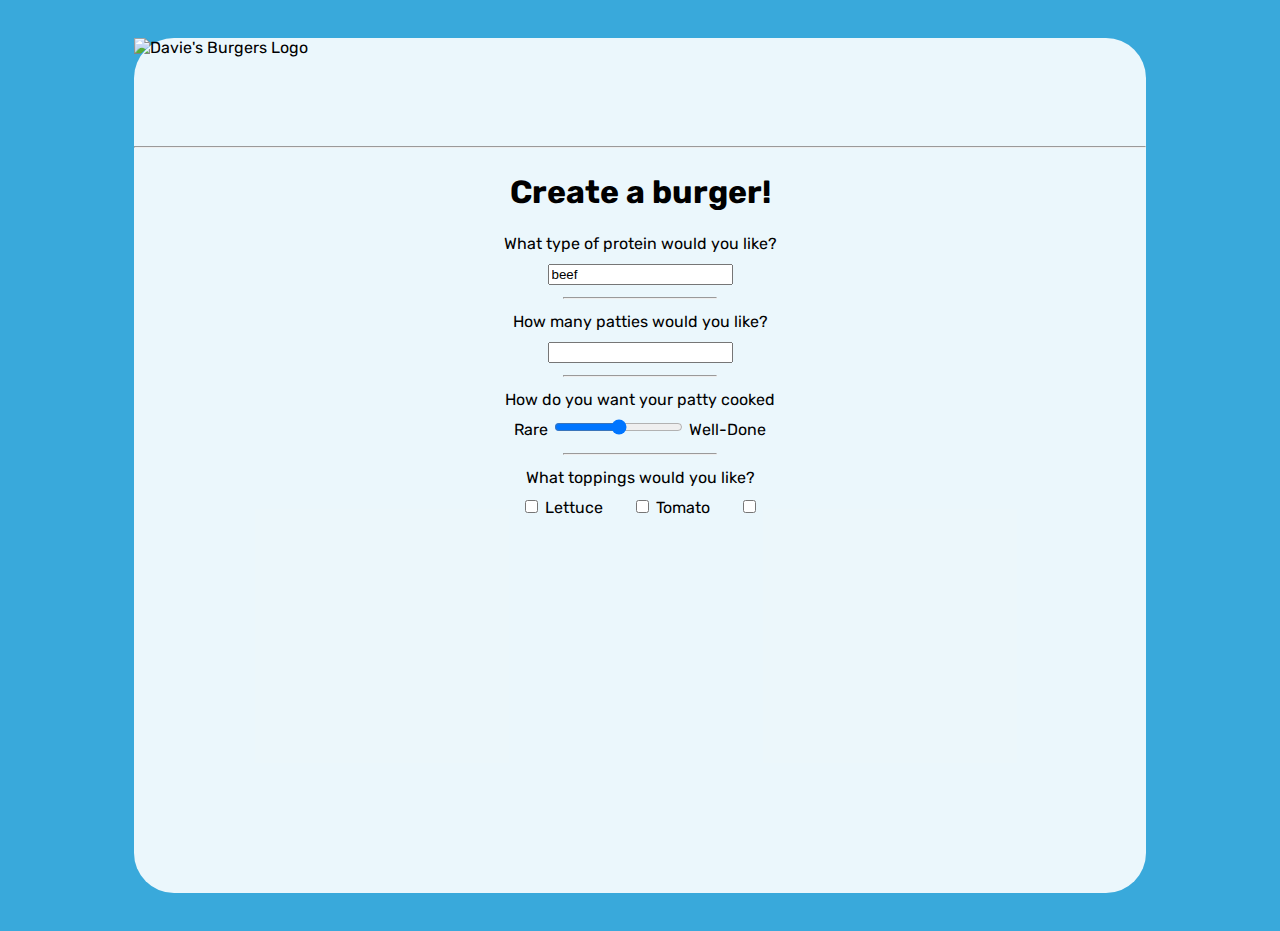
==== Form/Form.html @ 824b93b6 "first commit" ====
<!DOCTYPE html>
<html lang="en" dir="ltr">
  <head>
    <meta charset="utf-8">
    <link rel="stylesheet" type="text/css" href="Form.css">
    <link href="https://fonts.googleapis.com/css?family=Rubik" rel="stylesheet">
    <title>HTML Forms</title>
  </head>
  <body>
    <section id="overlay">
      <img src="https://content.codecademy.com/courses/web-101/unit-6/htmlcss1-img_burger-logo.svg" alt="Davie's Burgers Logo" id="logo">
      <hr>
      <!-- <form action="/example.html" method="POST">
        <h1>Login to start creating a burger!</h1>
        <label for="username">Username</label>
        <input type="text" name="username" value="John Doe">
        <br>
        <label for="user-pw">Password:</label>
        <input type="password" name="user-pw" id="user-pw">
        
      </form> -->

      <form>
        <h1>Create a burger!</h1>
				<section class="protein">
          <label for="patty">What type of protein would you like?</label>
    			<br>
                <input type="text" name="patty" id="patty" value="beef">
        </section>
        <hr>

        <section class="patties">
          <label for="amount">How many patties would you like?</label>
          <br>
          <input id="amount" type="number" name="amount" step="1">
        </section>

        <hr>
				
        <section class="cooked">
          <label for="doneness">How do you want your patty cooked</label>
          <br>
          <span>Rare</span>
          <input id="doneness" name="doneness" type="range" min="0" max="5" step="0.5">

          
          <span>Well-Done</span>
        </section>

        <hr>
        
        <section class="toppings">
          <span>What toppings would you like?</span>
          <br>
          <input id="topping" name="topping" type="checkbox" value="topping">

					<label for="lettuce">Lettuce</label>
                    <input id="lettuce" name="topping" type="checkbox" value="lettuce">

          <label for="tomato">Tomato</label>
          <input id="tomato" type="checkbox" name="topping" value="tomato">


        </section>
      </form>
</section>
  </body>
</html>
---- Form/Form.css ----
body {
    background-color: rgb(57, 169, 219);
    font-family: Rubik, Arial;
  }
  
  form {
    text-align: center;
    line-height: 30px;
    height: 80%;
    overflow: auto;
  }
  
  form hr {
    width: 15%;
  }
  
  h1 {
    text-align: center;
  }
  
  #overlay {
    width: 80%;
    margin: 3% auto;
    height: 95vh;
    background-color: rgba(255, 255, 255, 0.9);
    border-radius: 40px;
  }
  
  #logo {
    height: 100px;
    display: block;
    margin: auto;
  }
  
  
  .toppings label, .cheesy label {
    margin-right: 25px;
  }
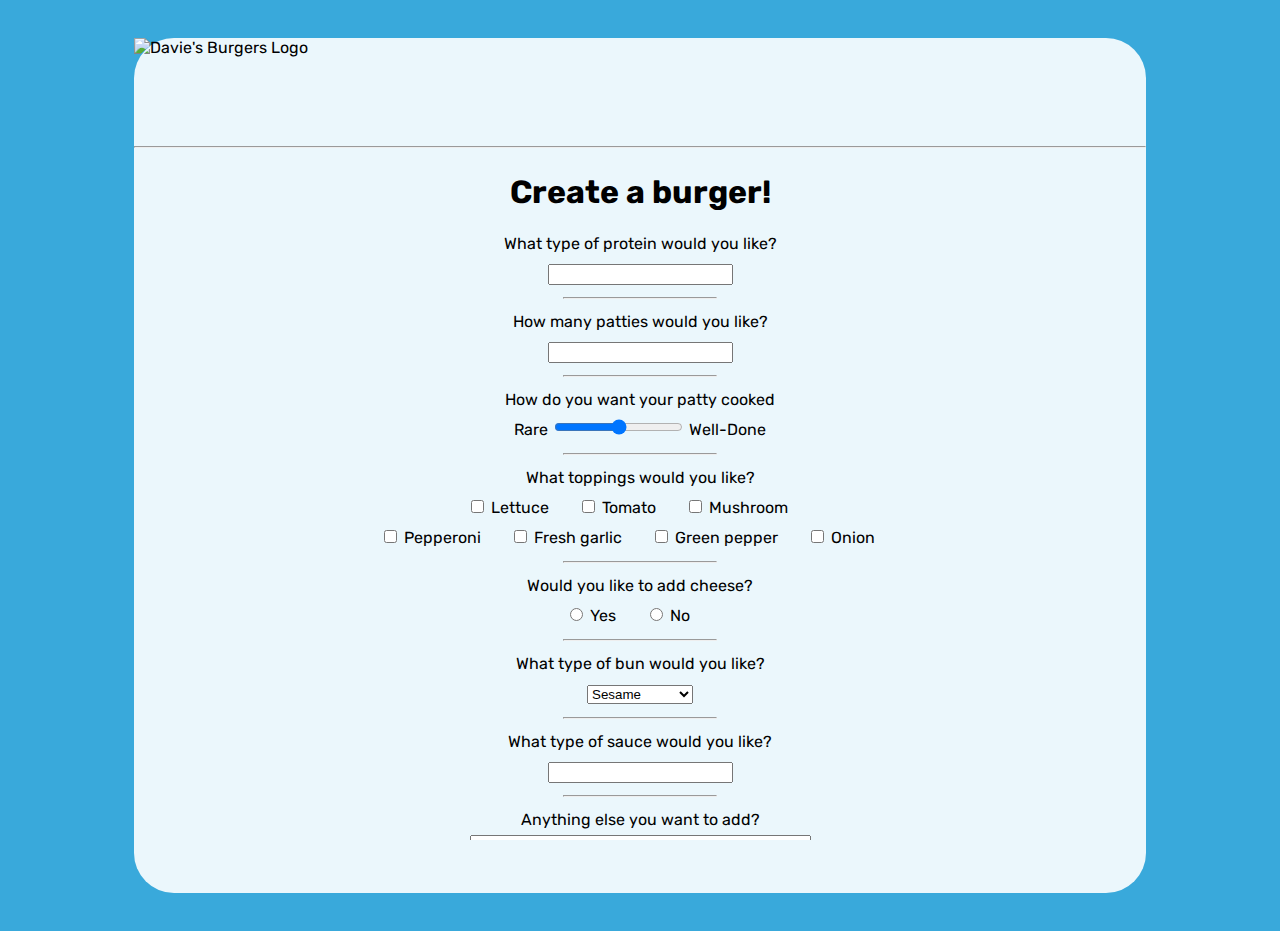
==== commit 450fedcb: "second  commit" ====
--- a/Form/Form.html
+++ b/Form/Form.html
@@ -22,46 +22,97 @@
 
       <form>
         <h1>Create a burger!</h1>
-				<section class="protein">
+        <section class="protein">
           <label for="patty">What type of protein would you like?</label>
-    			<br>
-                <input type="text" name="patty" id="patty" value="beef">
+    			<br><input type="text" name="patty" id="patty">
         </section>
         <hr>
-
         <section class="patties">
           <label for="amount">How many patties would you like?</label>
-          <br>
-          <input id="amount" type="number" name="amount" step="1">
+          <br><input type="number" name="amount" id="amount">
         </section>
-
         <hr>
-				
         <section class="cooked">
           <label for="doneness">How do you want your patty cooked</label>
           <br>
           <span>Rare</span>
-          <input id="doneness" name="doneness" type="range" min="0" max="5" step="0.5">
-
-          
+          <input type="range" name="doneness" id="doneness" value="3" min="1" max="5">
           <span>Well-Done</span>
         </section>
-
         <hr>
         
         <section class="toppings">
           <span>What toppings would you like?</span>
           <br>
-          <input id="topping" name="topping" type="checkbox" value="topping">
+          <!--Add your code below for the first checkbox-->
 
+          <input id="lettuce" name="topping" type="checkbox" value="lettuce">
 					<label for="lettuce">Lettuce</label>
-                    <input id="lettuce" name="topping" type="checkbox" value="lettuce">
 
+          <input id="tomato" name="topping" type="checkbox" value="tomato">
           <label for="tomato">Tomato</label>
-          <input id="tomato" type="checkbox" name="topping" value="tomato">
 
+          <input id="mushroom" name="topping" type="checkbox" value="mushroom">
+          <label for="mushroom">Mushroom</label>
+          <br>
+          <input id="pepperoni" name="topping" type="checkbox" value="pepperoni">
+          <label for="pepperoni">Pepperoni</label>
 
+          <input id="fresh-garlic" name="topping" type="checkbox" value="Fresh garlic">
+          <label for="fresh-garlic">Fresh garlic</label>
+
+          <input id="green-pepper" name="topping" type="checkbox" value="Green pepper">
+          <label for="green-pepper">Green pepper</label>
+
+          <input id="onion" name="topping" type="checkbox" value="onion">
+          <label for="onion">Onion</label>
         </section>
+        <hr>
+
+        <section class="cheesy">
+          <span>Would you like to add cheese?</span>
+          <br>
+          <input type="radio" id="yes" name="cheese" value="yes">
+          <label for="yes">Yes</label>
+
+          <input type="radio" id="no" name="cheese" value="no">
+          <label for="no">No</label>
+        </section>
+        <hr>
+
+        <section class="bun-type">
+          <label for="bun">What type of bun would you like?</label>
+          <br>
+          <select id="bun" name="bun" >
+            <option value="sesame">Sesame</option>
+            <option value="potato">Potato</option>
+            <option value="muffin"> English Muffin</option>
+          </select>
+        </section>
+        <hr>
+
+        <section class="sauce-selection">
+					<label for="sauce">What type of sauce would you like?</label>
+          <br>
+          <input type="text" list="sauces" id="sauce" name="sauce">
+          <datalist id="sauces">
+            <option value="mayo"></option>
+            <option value="ketchup"></option>
+            <option value="butter"></option>
+          </datalist>
+        </section>
+        <hr>
+
+        <section class="extra-info">
+          <label for="extra">Anything else you want to add?</label>
+          <br>
+          <textarea id="extra" name="extra" rows="3" cols="40"></textarea>
+        </section>
+
+        <section class="submission">
+          <input type="submit" value="Submit">
+        </section>
+        
       </form>
 </section>
   </body>
